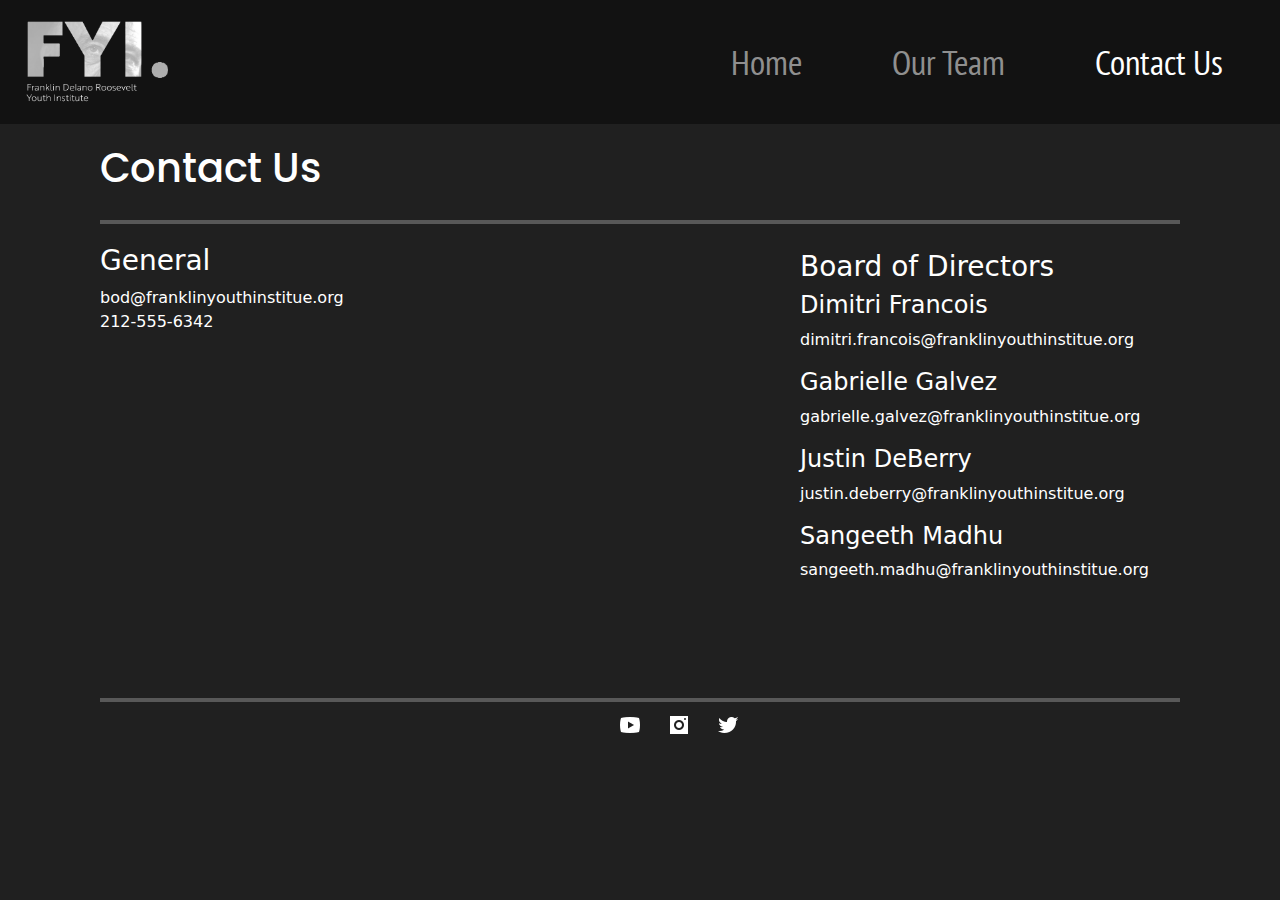
==== Contact_Us.html @ 5b7539e5 "Add files via upload" ====
<!DOCTYPE html>
<html lang="en">
<head>
    <meta charset="UTF-8">
    <meta http-equiv="X-UA-Compatible" content="IE=edge">
    <meta name="viewport" content="width=device-width, initial-scale=1.0">
    <title>FYI.</title>
    <link href="global.css" rel="stylesheet">
    <link href="bootstrap.css" rel="stylesheet">
    <link href="https://fonts.googleapis.com/css2?family=PT+Sans+Narrow:wght@700&display=swap" rel="stylesheet">
    <link href="https://fonts.googleapis.com/css2?family=Poppins:wght@600&display=swap" rel="stylesheet">
    <link rel="icon" type="image/x-icon" href="favicon.ico">
    <script src="https://cdn.jsdelivr.net/npm/bootstrap@5.3.0-alpha1/dist/js/bootstrap.bundle.min.js" integrity="sha384-w76AqPfDkMBDXo30jS1Sgez6pr3x5MlQ1ZAGC+nuZB+EYdgRZgiwxhTBTkF7CXvN" crossorigin="anonymous"></script>
</head>
<style>body{
  background-color: #202020;
}
h3{
    color: white;
}

h4{
    color: white;
}
.bod {
  position: relative;
  bottom: 100px;
  left: 800px;
}
hr {
  border: 2px solid rgb(255, 255, 255);
  width: 1080px;
  margin: auto;

}
.social li{
		display: inline-block;
    margin: auto;
    padding: 10px;
}
.social{
  margin: auto;
}
</style>
<body>
        <!-- Nav Bar -->
        <nav class="navbar navbar-expand-lg navbar-dark " style="background-color: #121212;">
            <div class="container-fluid">
               <a class="navbar-brand" href="C:\Users\gabri\OneDrive\Desktop\FYI\index.html">
                <img src="images/Logos/FYI_logoRosebgtxtUnderclear.png" width="170" height="">
            </a>
            <button class="navbar-toggler" type="button" data-bs-toggle="collapse" data-bs-target="#navbarSupportedContent" aria-controls="navbarSupportedContent" aria-expanded="false" aria-label="Toggle navigation">
               <span class="navbar-toggler-icon"></span>
             </button>
             <div class="collapse navbar-collapse" id="navbarSupportedContent">
                 <ul class="navbar-nav ms-auto" >
                   <li class="nav-item">
                     <a class="nav-link" aria-current="page" href="C:\Users\gabri\OneDrive\Desktop\FYI\index.html">Home</a>
                  </li>
                   <li class="nav-item">
                     <a class="nav-link" href="#">Our Team</a>
                   </li>
                 </li>
                  <li class="nav-item">
                   <a class="nav-link active" href="C:\Users\gabri\OneDrive\Desktop\FYI\Contact_Us">Contact Us</a>
                 </li>
                    </ul>
                 </div>
            </div>
          </nav>
          <!--Main-->
          <h1 style= "color: white; font-family: 'Poppins', sans-serif; padding-left: 100px;padding-top: 20px; padding-bottom: 20px;">Contact Us</h1>
          <hr>
          <div style="padding-left: 100px;padding-top: 20px;">
            <h3>General</h3>
            <p>bod@franklinyouthinstitue.org
              <br>212-555-6342
            </p>
          </div>
          
          <div style="width: 400px;" class="bod">
            <h3>Board of Directors</h3>
            <h4>Dimitri Francois</h4>
          <p>dimitri.francois@franklinyouthinstitue.org</p>
          <h4>Gabrielle Galvez</h4>
          <p>gabrielle.galvez@franklinyouthinstitue.org</p>
          <h4>Justin DeBerry</h4>
          <p>justin.deberry@franklinyouthinstitue.org</p>
          <h4>Sangeeth Madhu</h4>
          <p>sangeeth.madhu@franklinyouthinstitue.org</p>
        </div>
        
        <hr>
       
        <div style="
        width: 180px;
        position: relative;
        left: 45%;
        ">
          <ul class="social">
            <li class="">
              <a href="https://www.youtube.com/@fdryouthinstitute">
                <img src="images/social/icons8-youtube-24.png" alt="">
              </a>
            </li>
          <li>
              <a href="https://www.instagram.com/fdr.youth.institute/">
              <img src="images/social/icons8-instagram-24.png" alt="">
            </a>
          </li>
          <li>
            <a href="https://twitter.com/fdryinstitute">
              <img src="images/social/icons8-twitter-24.png" alt="">
            </a>
          </li>
        </ul>
        </div>
</body>
</html>
---- global.css ----
.body{
    background-color: #202020;
}
.navbar-nav.ms-auto li a {
    font-family: 'PT Sans Narrow', sans-serif;
    font-size: 35px;
}
.navbar-nav.ms-auto li {
    padding-left: 37px;
    padding-right: 37px;
}
h3{
    color: white;
}
p{
    color: white;
}
hr {
    border: 2px solid rgb(255, 0, 0);
    width: 1080px;
    margin: auto;
  
  }
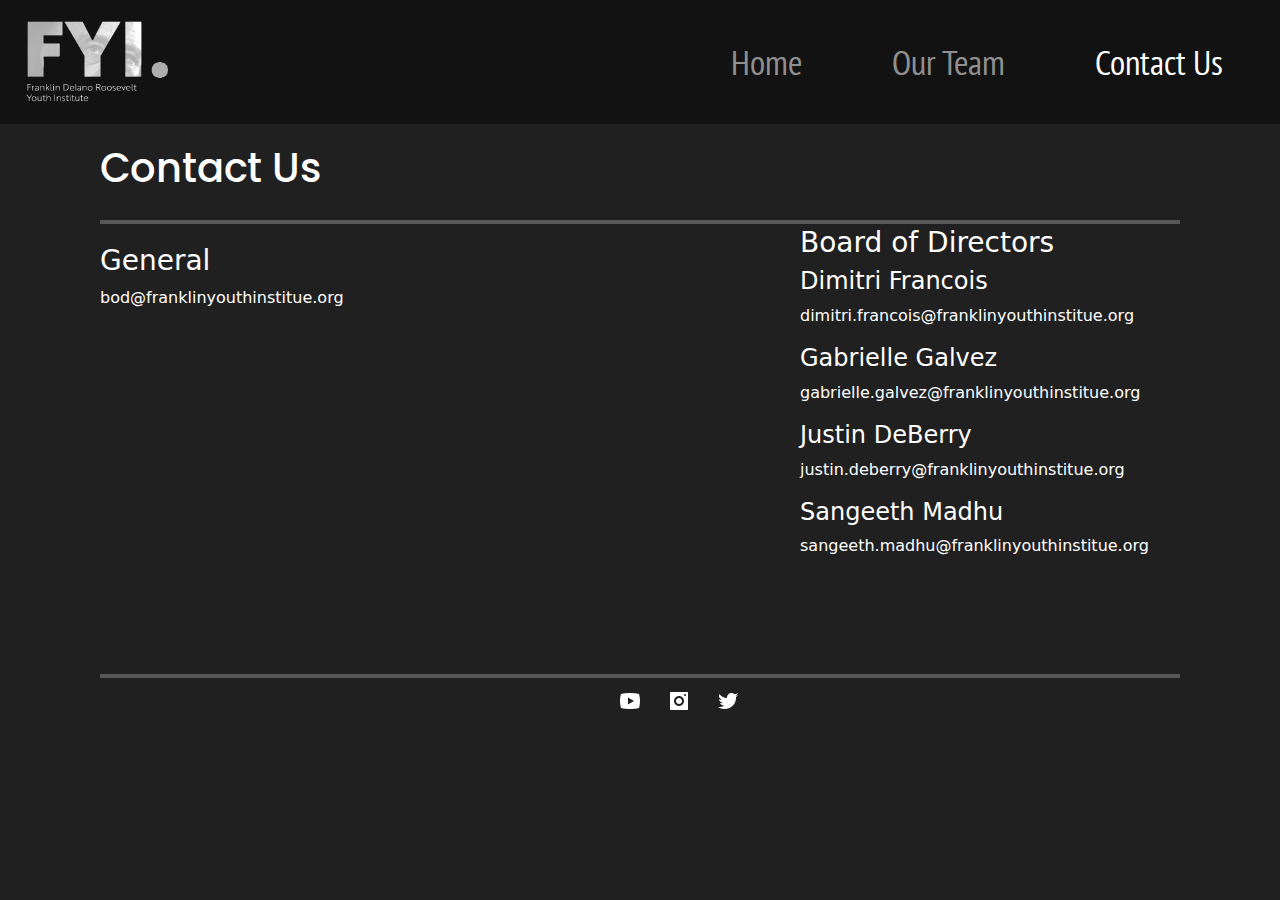
==== commit 3b816819: "Update Contact_Us.html" ====
--- a/Contact_Us.html
+++ b/Contact_Us.html
@@ -46,7 +46,7 @@
         <!-- Nav Bar -->
         <nav class="navbar navbar-expand-lg navbar-dark " style="background-color: #121212;">
             <div class="container-fluid">
-               <a class="navbar-brand" href="C:\Users\gabri\OneDrive\Desktop\FYI\index.html">
+               <a class="navbar-brand" href="index.html">
                 <img src="images/Logos/FYI_logoRosebgtxtUnderclear.png" width="170" height="">
             </a>
             <button class="navbar-toggler" type="button" data-bs-toggle="collapse" data-bs-target="#navbarSupportedContent" aria-controls="navbarSupportedContent" aria-expanded="false" aria-label="Toggle navigation">
@@ -55,14 +55,14 @@
              <div class="collapse navbar-collapse" id="navbarSupportedContent">
                  <ul class="navbar-nav ms-auto" >
                    <li class="nav-item">
-                     <a class="nav-link" aria-current="page" href="C:\Users\gabri\OneDrive\Desktop\FYI\index.html">Home</a>
+                     <a class="nav-link" aria-current="page" href="index.html">Home</a>
                   </li>
                    <li class="nav-item">
                      <a class="nav-link" href="#">Our Team</a>
                    </li>
                  </li>
                   <li class="nav-item">
-                   <a class="nav-link active" href="C:\Users\gabri\OneDrive\Desktop\FYI\Contact_Us">Contact Us</a>
+                   <a class="nav-link active" href="Contact_Us.html">Contact Us</a>
                  </li>
                     </ul>
                  </div>
@@ -74,7 +74,6 @@
           <div style="padding-left: 100px;padding-top: 20px;">
             <h3>General</h3>
             <p>bod@franklinyouthinstitue.org
-              <br>212-555-6342
             </p>
           </div>
           
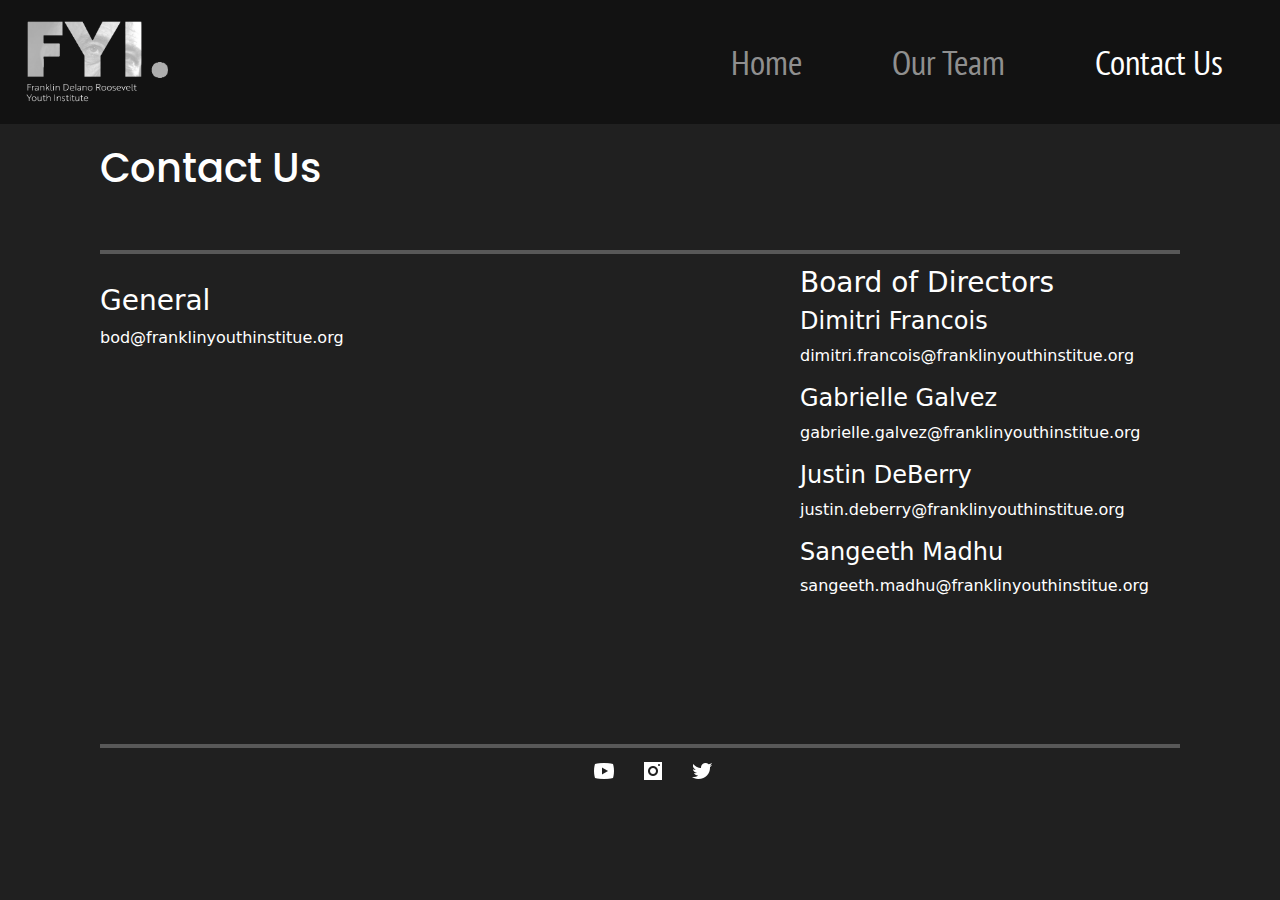
==== commit 65abfdaa: "Add files via upload" ====
--- a/Contact_Us.html
+++ b/Contact_Us.html
@@ -27,12 +27,33 @@
   bottom: 100px;
   left: 800px;
 }
-hr {
-  border: 2px solid rgb(255, 255, 255);
+/* If the screen size is 1200px wide or more, set the font-size to 80px */
+@media (min-width: 1200px) {
+  hr {
+    border: 2px solid rgb(255, 255, 255);
   width: 1080px;
   margin: auto;
+  position: relative;
+  align-self: center;
+  left: auto;
+  right: auto;
+  top: 30px;
+  }
+}
+/* If the screen size is smaller than 1200px, set the font-size to 80px */
+@media (max-width: 1199.98px) {
+  hr {
+    border: 2px solid rgb(255, 255, 255);
+  width: 400px;
+  margin: auto;
+  position: relative;
+  align-self: center;
+  left: auto;
+  right: auto;
+  top: 0px;
+  }
+}
 
-}
 .social li{
 		display: inline-block;
     margin: auto;
@@ -58,7 +79,7 @@
                      <a class="nav-link" aria-current="page" href="index.html">Home</a>
                   </li>
                    <li class="nav-item">
-                     <a class="nav-link" href="#">Our Team</a>
+                     <a class="nav-link" href="OurTeam.html">Our Team</a>
                    </li>
                  </li>
                   <li class="nav-item">
@@ -70,10 +91,10 @@
           </nav>
           <!--Main-->
           <h1 style= "color: white; font-family: 'Poppins', sans-serif; padding-left: 100px;padding-top: 20px; padding-bottom: 20px;">Contact Us</h1>
-          <hr>
+          <hr style="margin-bottom: 40px ;">
           <div style="padding-left: 100px;padding-top: 20px;">
             <h3>General</h3>
-            <p>bod@franklinyouthinstitue.org
+            <p>bod@franklinyouthinstitue.org <br>
             </p>
           </div>
           
@@ -93,22 +114,26 @@
        
         <div style="
         width: 180px;
+        margin: auto;
         position: relative;
-        left: 45%;
+        align-self: center;
+        left: auto;
+        right: auto;
+        top: 30px;
         ">
           <ul class="social">
             <li class="">
-              <a href="https://www.youtube.com/@fdryouthinstitute">
+              <a href="https://www.youtube.com/@fdryouthinstitute" target="_blank">
                 <img src="images/social/icons8-youtube-24.png" alt="">
               </a>
             </li>
           <li>
-              <a href="https://www.instagram.com/fdr.youth.institute/">
+              <a href="https://www.instagram.com/fdr.youth.institute/" target="_blank">
               <img src="images/social/icons8-instagram-24.png" alt="">
             </a>
           </li>
           <li>
-            <a href="https://twitter.com/fdryinstitute">
+            <a href="https://twitter.com/fdryinstitute" target="_blank">
               <img src="images/social/icons8-twitter-24.png" alt="">
             </a>
           </li>
--- a/global.css
+++ b/global.css
@@ -15,9 +15,28 @@
 p{
     color: white;
 }
-hr {
-    border: 2px solid rgb(255, 0, 0);
+@media (min-width: 1200px) {
+    hr {
+      border: 2px solid rgb(255, 255, 255);
     width: 1080px;
     margin: auto;
-  
+    position: relative;
+    align-self: center;
+    left: auto;
+    right: auto;
+    top: 30px;
+    }
+  }
+  /* If the screen size is smaller than 1200px, set the font-size to 80px */
+  @media (max-width: 1199.98px) {
+    hr {
+      border: 2px solid rgb(255, 255, 255);
+    width: 400px;
+    margin: auto;
+    position: relative;
+    align-self: center;
+    left: auto;
+    right: auto;
+    top: 30px;
+    }
   }